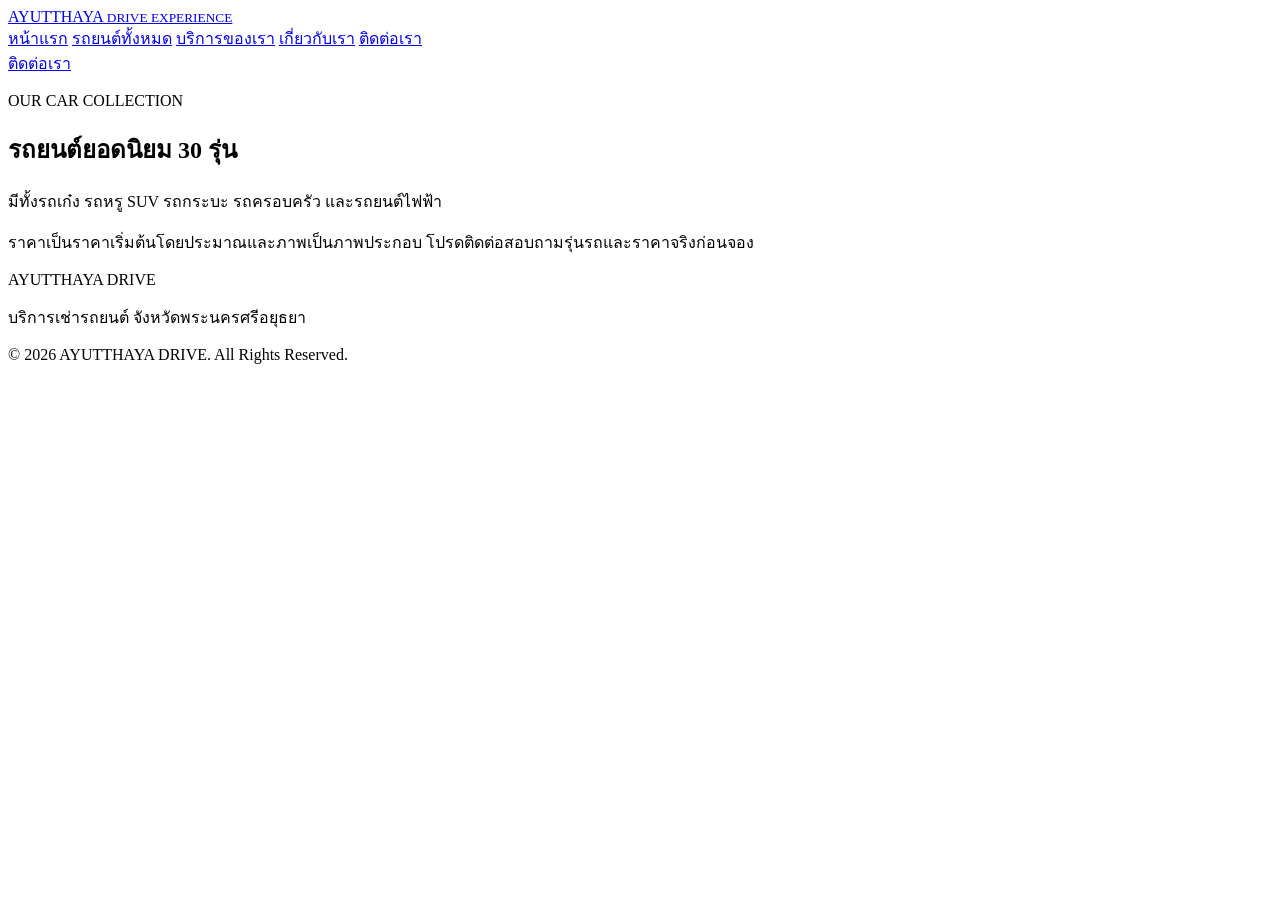
==== cars.html @ 05a10cd7 "Add files via upload" ====
<!DOCTYPE html>
<html lang="th">
<head>
    <meta charset="UTF-8">
    <meta name="viewport" content="width=device-width, initial-scale=1.0">
    <title>รถยนต์ทั้งหมด | AYUTTHAYA DRIVE</title>
    <link rel="stylesheet" href="assets/css/style.css">
    <link href="https://fonts.googleapis.com/css2?family=Kanit:wght@300;400;500;600;700&display=swap" rel="stylesheet">
</head>
<body>

<header class="navbar">
    <a href="index.html" class="logo">
        <span>AYUTTHAYA</span>
        <small>DRIVE EXPERIENCE</small>
    </a>
    <nav>
        <a href="index.html">หน้าแรก</a>
        <a href="cars.html" class="active">รถยนต์ทั้งหมด</a>
        <a href="index.html#services">บริการของเรา</a>
        <a href="index.html#about">เกี่ยวกับเรา</a>
        <a href="index.html#contact">ติดต่อเรา</a>
    </nav>
    <a href="contact.html" class="nav-button">ติดต่อเรา</a>
</header>

<section class="cars-section">
    <div class="section-heading">
        <div>
            <p class="eyebrow">OUR CAR COLLECTION</p>
            <h2>รถยนต์ยอดนิยม 30 รุ่น</h2>
            <p>มีทั้งรถเก๋ง รถหรู SUV รถกระบะ รถครอบครัว และรถยนต์ไฟฟ้า</p>
        </div>
    </div>
    <div class="car-grid" id="all-cars"></div>
    <p class="car-disclaimer">ราคาเป็นราคาเริ่มต้นโดยประมาณและภาพเป็นภาพประกอบ โปรดติดต่อสอบถามรุ่นรถและราคาจริงก่อนจอง</p>
</section>

<footer>
    <div class="footer-logo">AYUTTHAYA DRIVE</div>
    <p>บริการเช่ารถยนต์ จังหวัดพระนครศรีอยุธยา</p>
    <p>© 2026 AYUTTHAYA DRIVE. All Rights Reserved.</p>
</footer>

<script src="assets/js/script.js"></script>
</body>
</html>
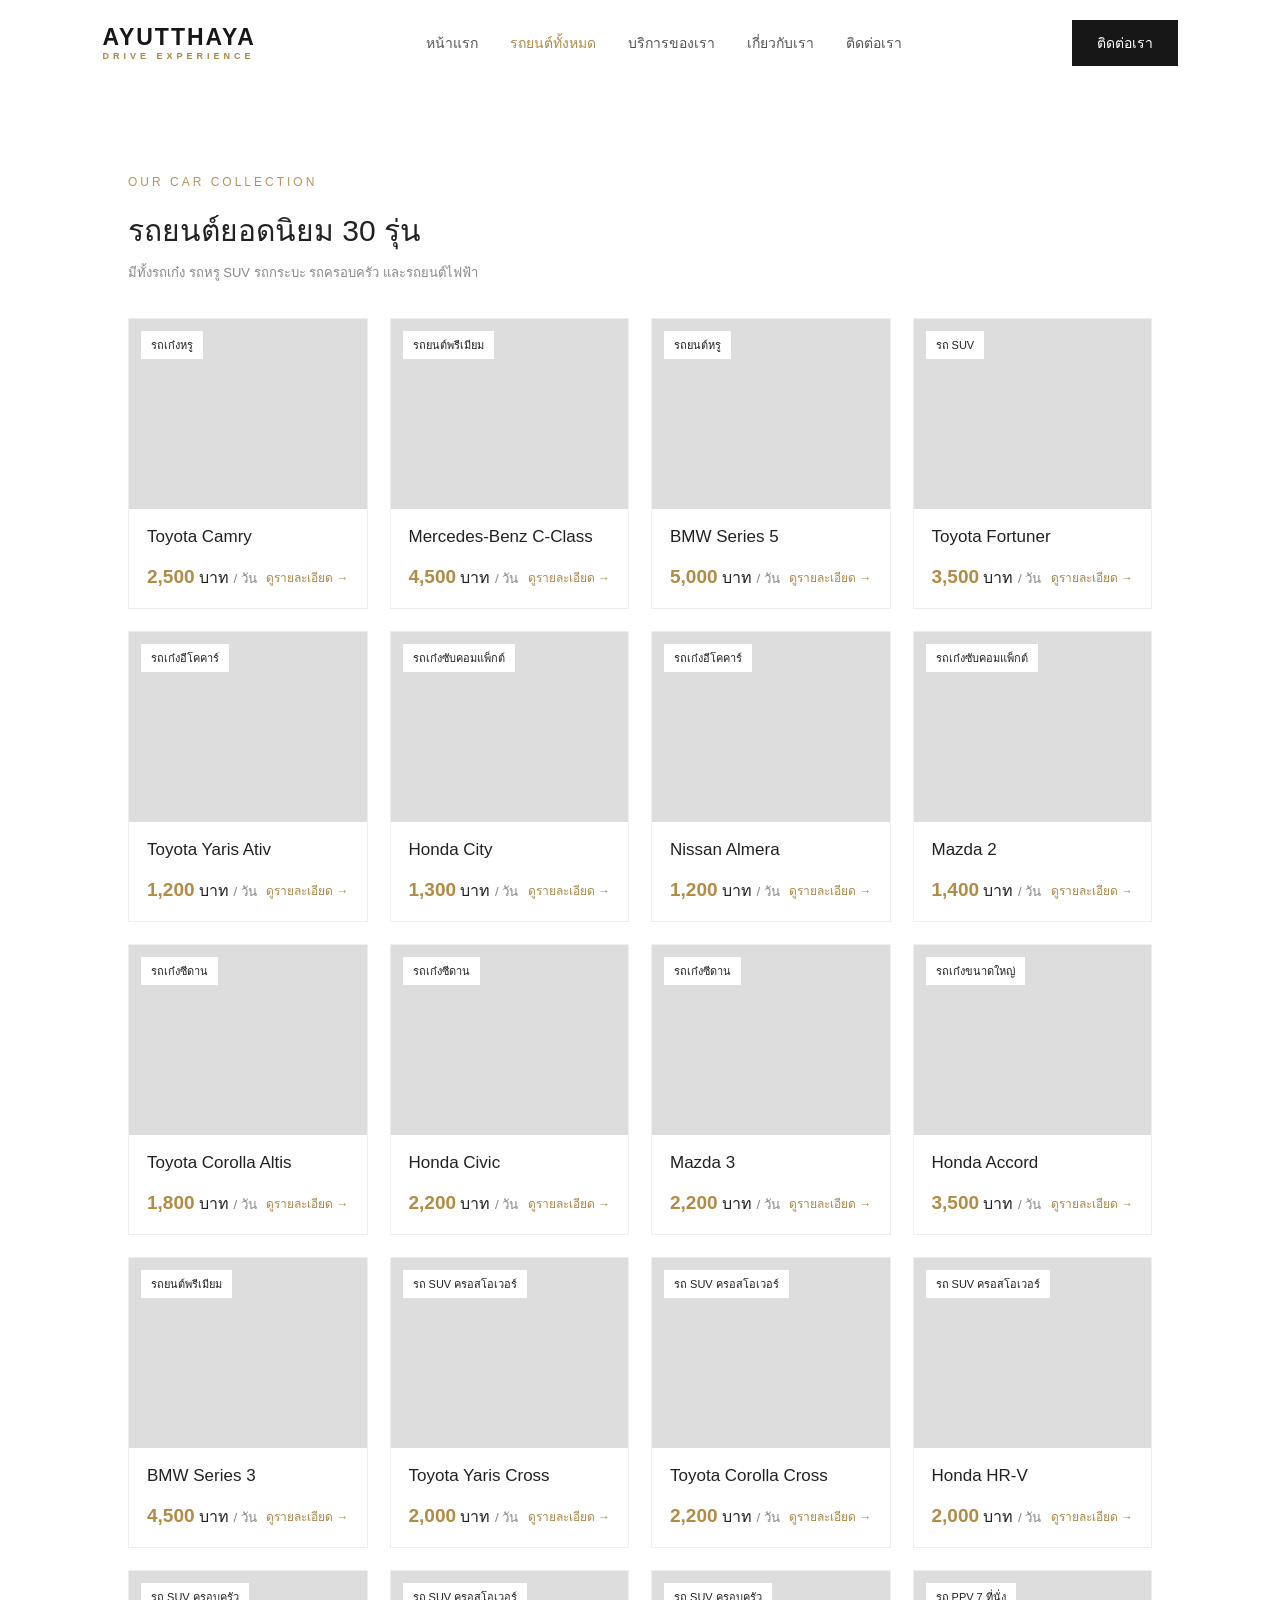
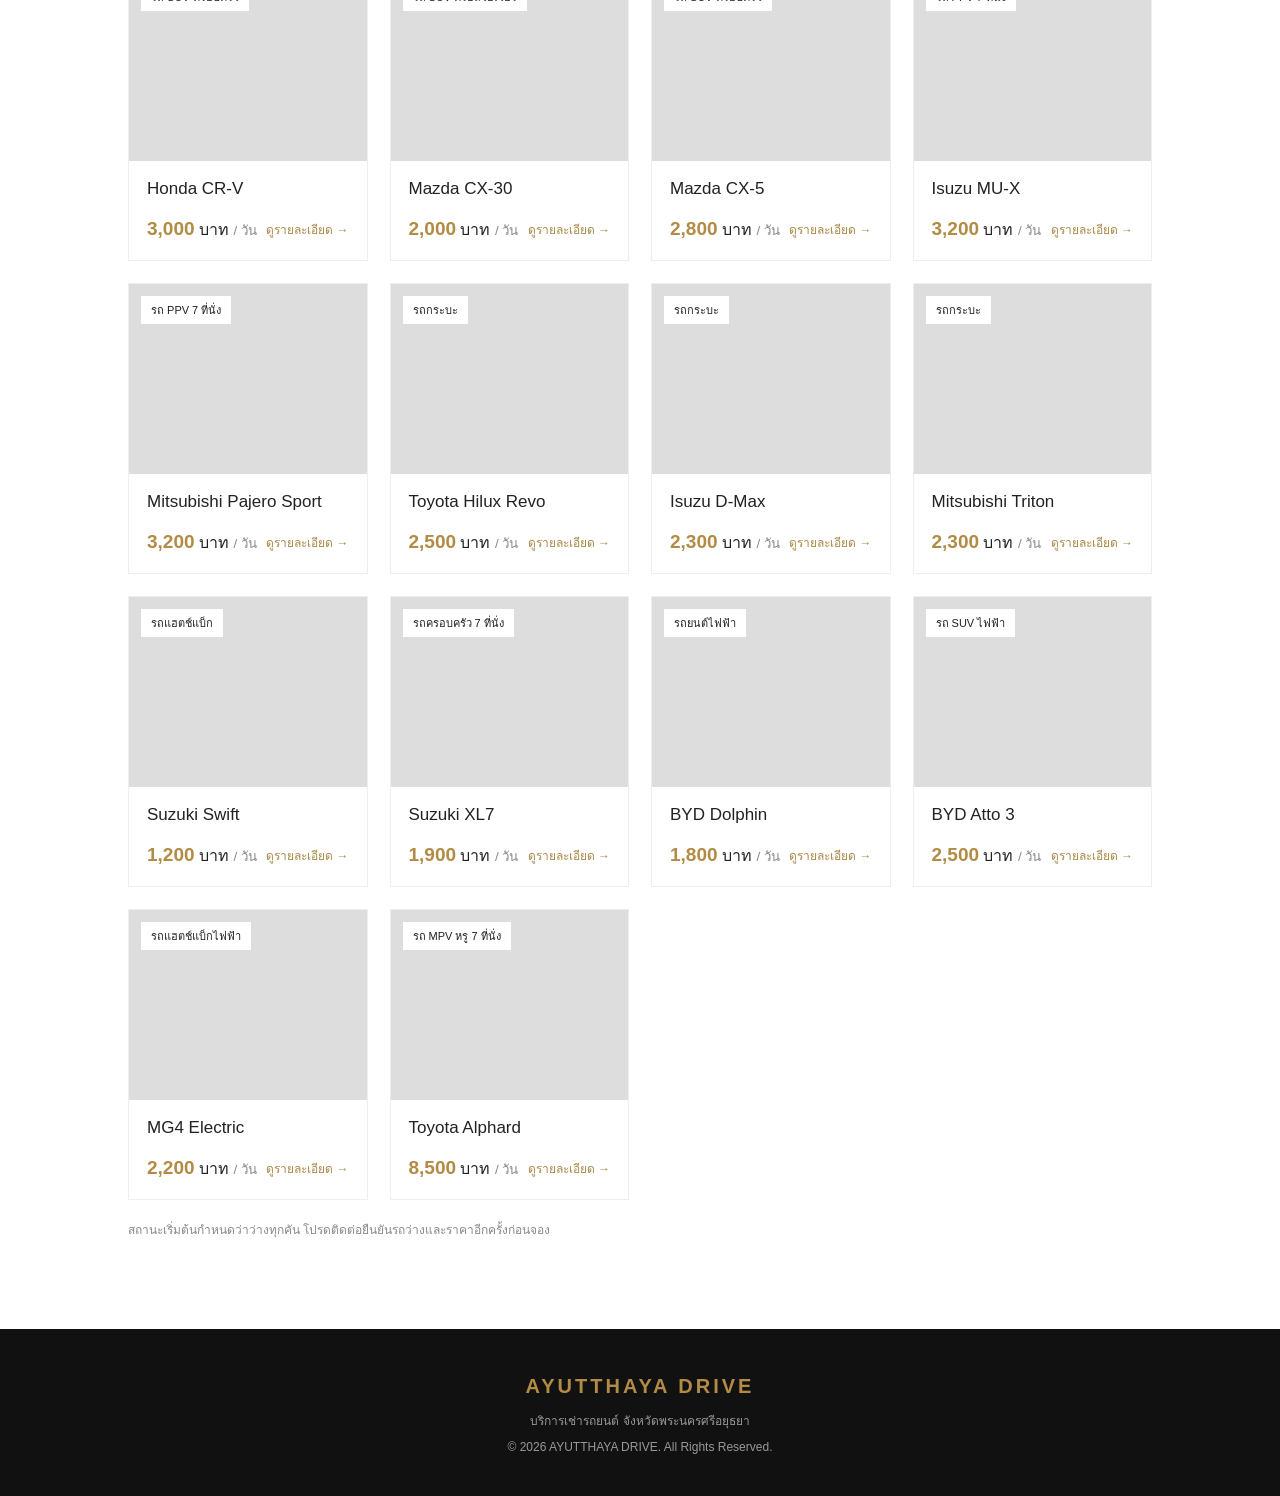
==== commit ba09dbb3: "Add car availability statuses" ====
--- a/cars.html
+++ b/cars.html
@@ -5,7 +5,7 @@
     <meta charset="UTF-8">
     <meta name="viewport" content="width=device-width, initial-scale=1.0">
     <title>รถยนต์ทั้งหมด | AYUTTHAYA DRIVE</title>
-    <link rel="stylesheet" href="assets/css/style.css">
+    <link rel="stylesheet" href="assets/css/style.css?v=2">
     <link href="https://fonts.googleapis.com/css2?family=Kanit:wght@300;400;500;600;700&display=swap" rel="stylesheet">
 </head>
 <body>
@@ -34,7 +34,7 @@
         </div>
     </div>
     <div class="car-grid" id="all-cars"></div>
-    <p class="car-disclaimer">ราคาเป็นราคาเริ่มต้นโดยประมาณและภาพเป็นภาพประกอบ โปรดติดต่อสอบถามรุ่นรถและราคาจริงก่อนจอง</p>
+    <p class="car-disclaimer">สถานะเริ่มต้นกำหนดว่าว่างทุกคัน โปรดติดต่อยืนยันรถว่างและราคาอีกครั้งก่อนจอง</p>
 </section>
 
 <footer>
@@ -43,6 +43,8 @@
     <p>© 2026 AYUTTHAYA DRIVE. All Rights Reserved.</p>
 </footer>
 
-<script src="assets/js/script.js"></script>
+<script src="assets/js/availability.js"></script>
+<script src="assets/js/availability.js?v=1"></script>
+<script src="assets/js/script.js?v=2"></script>
 </body>
 </html>
--- a/assets/css/style.css
+++ b/assets/css/style.css
@@ -0,0 +1,485 @@
+
+* {
+    margin: 0;
+    padding: 0;
+    box-sizing: border-box;
+}
+
+html {
+    scroll-behavior: smooth;
+}
+
+body {
+    font-family: 'Kanit', sans-serif;
+    color: #222;
+    background: #fff;
+}
+
+a {
+    text-decoration: none;
+    color: inherit;
+}
+
+.navbar {
+    height: 85px;
+    padding: 0 8%;
+    display: flex;
+    justify-content: space-between;
+    align-items: center;
+    background: #fff;
+}
+
+.logo {
+    display: flex;
+    flex-direction: column;
+    font-size: 23px;
+    font-weight: 700;
+    letter-spacing: 2px;
+    color: #171717;
+}
+
+.logo small {
+    font-size: 9px;
+    letter-spacing: 4px;
+    color: #a88745;
+}
+
+.navbar nav {
+    display: flex;
+    gap: 32px;
+}
+
+.navbar nav a {
+    font-size: 14px;
+    color: #555;
+    transition: .3s;
+}
+
+.navbar nav a:hover,
+.navbar nav a.active {
+    color: #b28b45;
+}
+
+.nav-button {
+    background: #171717;
+    color: white;
+    padding: 12px 25px;
+    font-size: 14px;
+    transition: .3s;
+}
+
+.nav-button:hover {
+    background: #ad8746;
+}
+
+.hero {
+    height: 590px;
+    position: relative;
+    display: flex;
+    align-items: center;
+    padding: 0 10%;
+    background:
+    linear-gradient(90deg, rgba(0,0,0,.82), rgba(0,0,0,.12)),
+    url('https://images.unsplash.com/photo-1492144534655-ae79c964c9d7?w=1800')
+    center/cover;
+    color: white;
+}
+
+.hero-content {
+    position: relative;
+    z-index: 2;
+    max-width: 650px;
+}
+
+.eyebrow {
+    color: #b89558;
+    letter-spacing: 3px;
+    font-size: 12px;
+    font-weight: 500;
+    margin-bottom: 18px;
+}
+
+.hero h1 {
+    font-size: 48px;
+    line-height: 1.5;
+    font-weight: 600;
+}
+
+.hero-description {
+    color: #ddd;
+    line-height: 2;
+    margin-top: 15px;
+    max-width: 530px;
+}
+
+.hero-buttons {
+    display: flex;
+    gap: 15px;
+    margin-top: 30px;
+}
+
+.btn-primary,
+.btn-outline {
+    padding: 14px 26px;
+    display: inline-block;
+    font-size: 14px;
+    transition: .3s;
+}
+
+.btn-primary {
+    background: #b28b45;
+    color: white;
+}
+
+.btn-primary:hover {
+    background: #947039;
+}
+
+.btn-outline {
+    border: 1px solid #fff;
+    color: white;
+}
+
+.btn-outline:hover {
+    background: white;
+    color: #222;
+}
+
+.hero-label {
+    position: absolute;
+    right: 8%;
+    bottom: 35px;
+    color: #ddd;
+    font-size: 11px;
+    letter-spacing: 4px;
+}
+
+.features {
+    display: grid;
+    grid-template-columns: repeat(3, 1fr);
+    padding: 35px 10%;
+    background: #f7f7f7;
+    gap: 30px;
+}
+
+.feature {
+    display: flex;
+    align-items: center;
+    gap: 20px;
+}
+
+.feature > span {
+    color: #b28b45;
+    font-size: 28px;
+    font-weight: 600;
+}
+
+.feature h3 {
+    font-size: 16px;
+    font-weight: 500;
+}
+
+.feature p {
+    font-size: 12px;
+    color: #888;
+}
+
+.cars-section {
+    padding: 90px 10%;
+}
+
+.section-heading {
+    display: flex;
+    justify-content: space-between;
+    align-items: end;
+    margin-bottom: 35px;
+}
+
+.section-heading h2,
+.services h2 {
+    font-size: 30px;
+    font-weight: 500;
+}
+
+.section-heading p:not(.eyebrow) {
+    color: #888;
+    font-size: 13px;
+    margin-top: 8px;
+}
+
+.view-all {
+    color: #a88745;
+    font-size: 14px;
+}
+
+.car-grid {
+    display: grid;
+    grid-template-columns: repeat(4, 1fr);
+    gap: 22px;
+}
+
+.car-disclaimer {
+    color: #888;
+    font-size: 12px;
+    margin-top: 20px;
+}
+
+.car-card {
+    border: 1px solid #eee;
+    background: white;
+    transition: .3s;
+}
+
+.car-card:hover {
+    transform: translateY(-6px);
+    box-shadow: 0 12px 30px rgba(0,0,0,.08);
+}
+
+.car-image {
+    height: 190px;
+    position: relative;
+    overflow: hidden;
+    background: #eee;
+}
+
+.car-image img {
+    width: 100%;
+    height: 100%;
+    object-fit: cover;
+    transition: .4s;
+}
+
+.car-card:hover img {
+    transform: scale(1.06);
+}
+
+.car-tag {
+    position: absolute;
+    top: 12px;
+    left: 12px;
+    background: #fff;
+    padding: 5px 10px;
+    font-size: 11px;
+}
+
+.car-info {
+    padding: 18px;
+}
+
+.car-info h3 {
+    font-size: 17px;
+    font-weight: 500;
+    margin-bottom: 18px;
+}
+
+.car-bottom {
+    display: flex;
+    justify-content: space-between;
+    align-items: center;
+}
+
+.car-bottom strong {
+    color: #b28b45;
+    font-size: 19px;
+}
+
+.car-bottom small {
+    color: #888;
+}
+
+.car-bottom a {
+    font-size: 12px;
+    color: #a88745;
+}
+
+.about-section {
+    display: grid;
+    grid-template-columns: 1fr 1fr;
+    min-height: 430px;
+    background: #f5f5f5;
+}
+
+.about-image {
+    background: url('https://images.unsplash.com/photo-1503376780353-7e6692767b70?w=1200') center/cover;
+    min-height: 400px;
+}
+
+.about-content {
+    padding: 70px 12%;
+    align-self: center;
+}
+
+.about-content h2 {
+    font-size: 36px;
+    line-height: 1.5;
+    font-weight: 500;
+}
+
+.about-content > p:not(.eyebrow) {
+    color: #777;
+    font-size: 14px;
+    line-height: 2;
+    margin: 20px 0 25px;
+}
+
+.services {
+    padding: 90px 10%;
+    text-align: center;
+}
+
+.services h2 {
+    margin-bottom: 40px;
+}
+
+.service-grid {
+    display: grid;
+    grid-template-columns: repeat(3, 1fr);
+    gap: 25px;
+    text-align: left;
+}
+
+.service-item {
+    border: 1px solid #eee;
+    padding: 35px;
+}
+
+.service-item span {
+    color: #b28b45;
+    font-size: 25px;
+}
+
+.service-item h3 {
+    font-size: 18px;
+    margin: 15px 0 8px;
+}
+
+.service-item p {
+    color: #888;
+    font-size: 13px;
+    line-height: 1.8;
+}
+
+.contact-section {
+    background: #191919;
+    color: white;
+    padding: 55px 10%;
+    display: flex;
+    justify-content: space-between;
+    align-items: center;
+}
+
+.contact-section h2 {
+    font-size: 28px;
+    font-weight: 500;
+}
+
+.contact-section p:not(.eyebrow) {
+    color: #aaa;
+    font-size: 13px;
+    margin-top: 8px;
+}
+
+footer {
+    background: #111;
+    color: #999;
+    text-align: center;
+    padding: 35px 15px;
+    font-size: 12px;
+    line-height: 2.2;
+}
+
+.footer-logo {
+    color: #b28b45;
+    font-size: 20px;
+    letter-spacing: 3px;
+    font-weight: 600;
+}
+
+/* Responsive */
+@media (max-width: 1000px) {
+    .navbar {
+        padding: 0 4%;
+    }
+
+    .navbar nav {
+        gap: 15px;
+    }
+
+    .car-grid {
+        grid-template-columns: repeat(2, 1fr);
+    }
+
+    .cars-section {
+        padding: 60px 5%;
+    }
+}
+
+@media (max-width: 650px) {
+    .navbar {
+        height: auto;
+        padding: 20px;
+        flex-wrap: wrap;
+        gap: 18px;
+    }
+
+    .navbar nav {
+        order: 3;
+        width: 100%;
+        overflow-x: auto;
+        gap: 22px;
+    }
+
+    .navbar nav a {
+        white-space: nowrap;
+    }
+
+    .nav-button {
+        padding: 9px 15px;
+    }
+
+    .hero {
+        height: 520px;
+        padding: 0 7%;
+    }
+
+    .hero h1 {
+        font-size: 32px;
+    }
+
+    .features,
+    .service-grid {
+        grid-template-columns: 1fr;
+    }
+
+    .features {
+        padding: 30px 8%;
+    }
+
+    .section-heading {
+        align-items: start;
+        flex-direction: column;
+        gap: 20px;
+    }
+
+    .section-heading h2 {
+        font-size: 24px;
+    }
+
+    .car-grid {
+        grid-template-columns: 1fr;
+    }
+
+    .about-section {
+        grid-template-columns: 1fr;
+    }
+
+    .about-content {
+        padding: 45px 8%;
+    }
+
+    .contact-section {
+        flex-direction: column;
+        align-items: start;
+        gap: 25px;
+    }
+}
